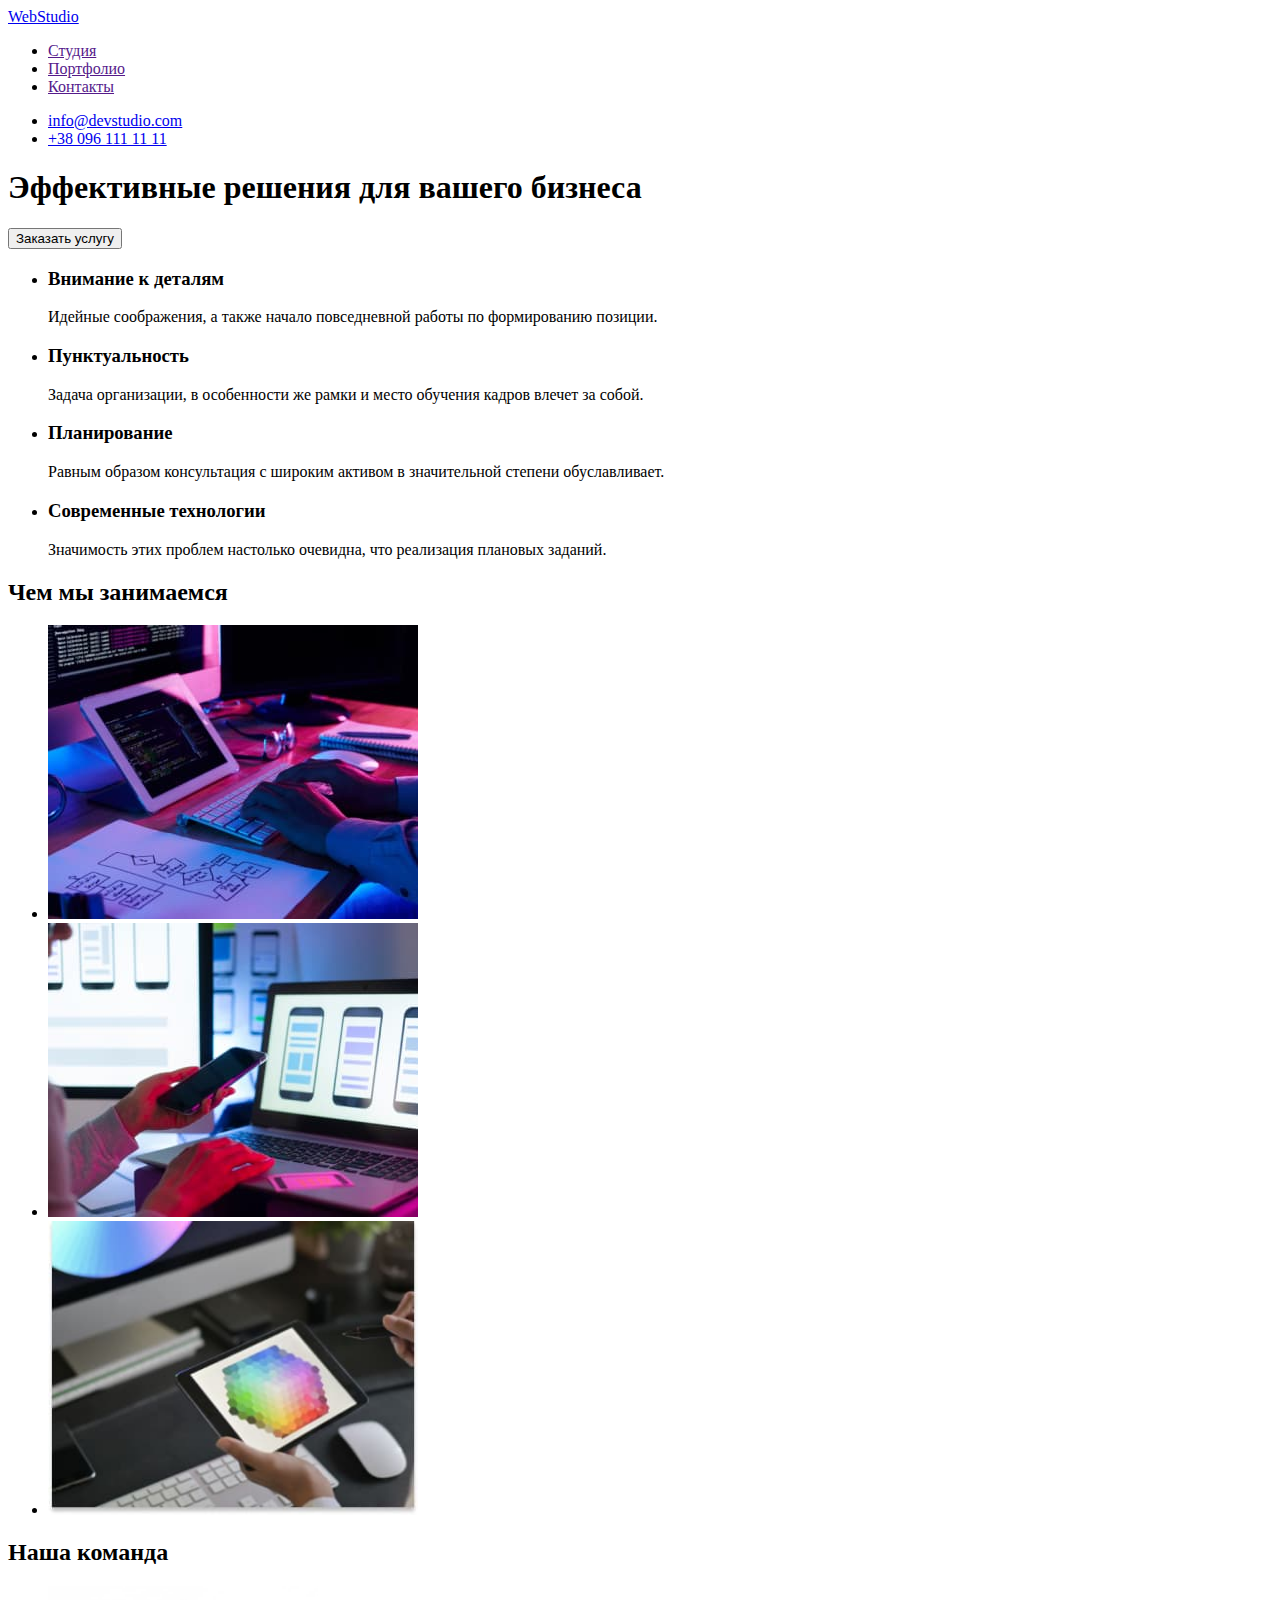
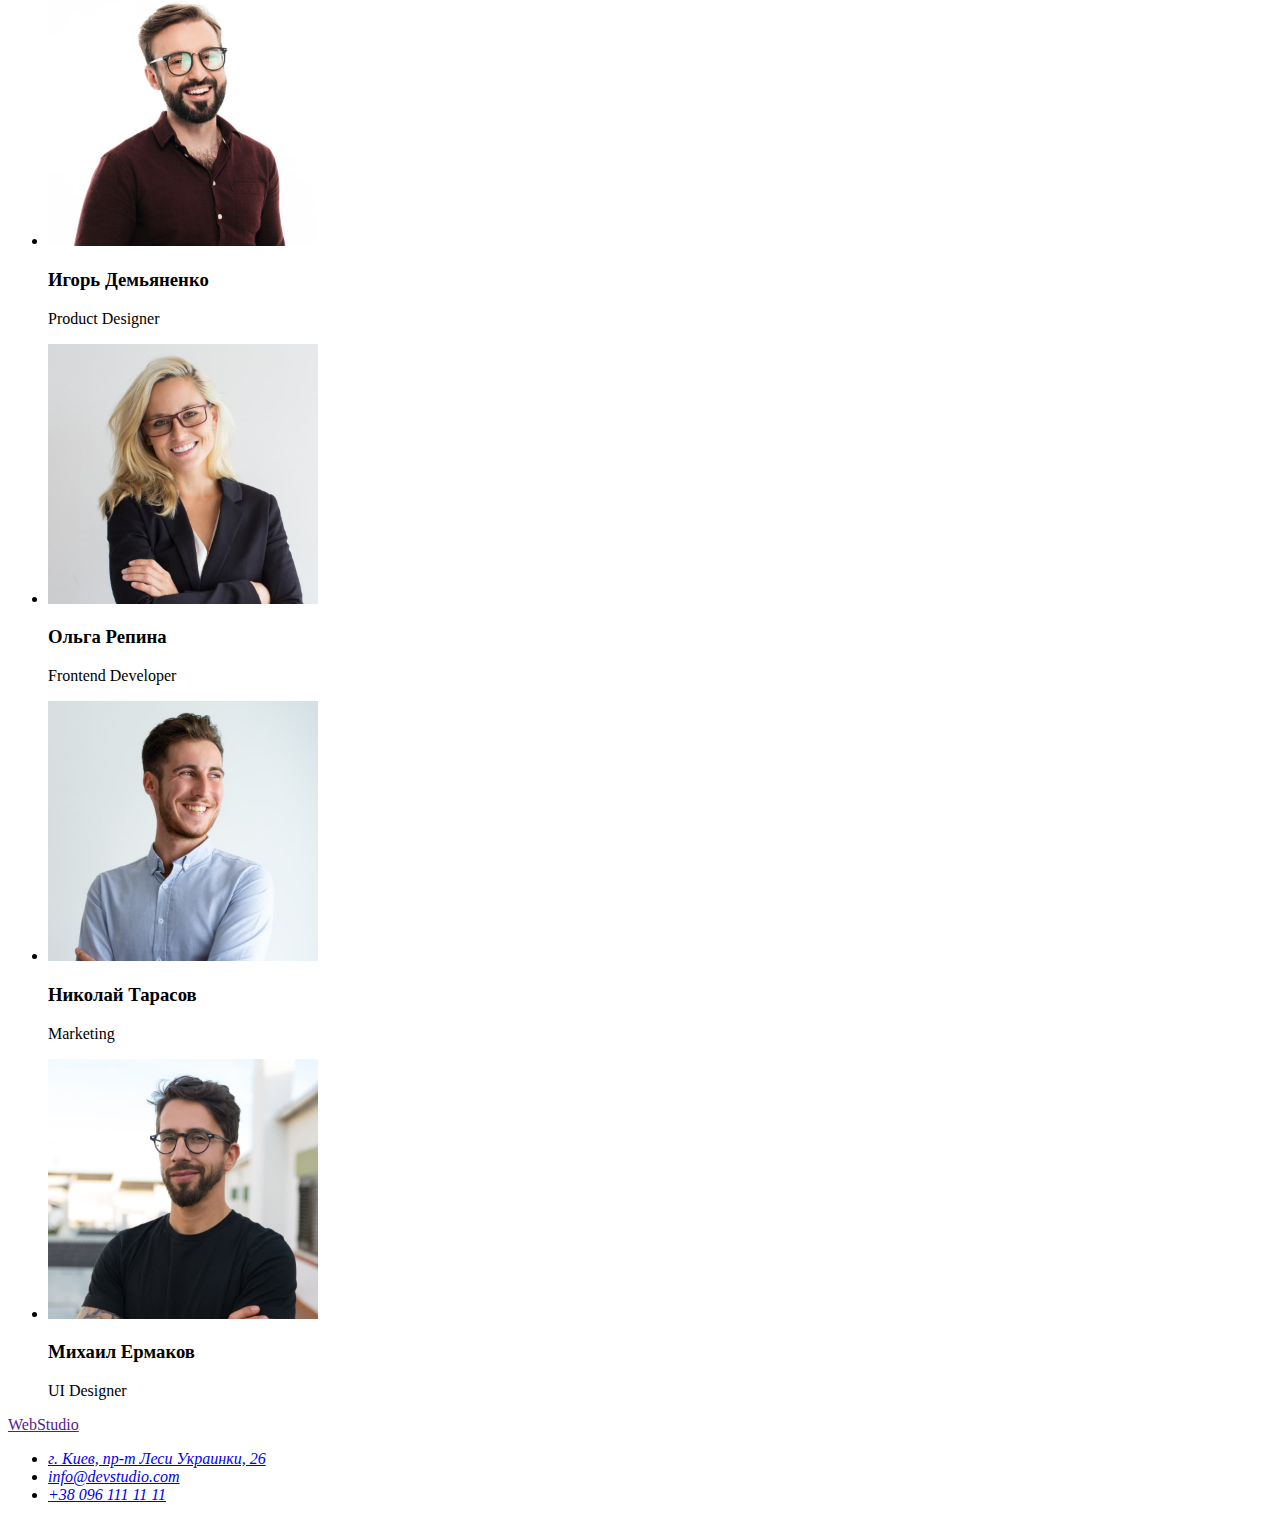
==== index.html @ 7f53e443 "Initial commit" ====
<!DOCTYPE html>
<html lang="ru">
  <head>
    <meta charset="UTF-8" />
    <meta http-equiv="X-UA-Compatible" content="IE=edge" />
    <meta name="viewport" content="width=device-width, initial-scale=1.0" />
    <title>Document</title>
  </head>

  <body>
    <!--Header-->
    <header>
      <a href="./index.html">WebStudio</a>

      <nav>
        <ul>
          <li><a href="">Студия</a></li>
          <li><a href="">Портфолио</a></li>
          <li><a href="">Контакты</a></li>
        </ul>
      </nav>

      <ul>
        <li><a href="mailto:info@devstudio.com">info@devstudio.com</a></li>
        <li><a href="tel:+380961111111">+38 096 111 11 11</a></li>
      </ul>
    </header>

    <!--Main-->
    <main>
      <!--Section-1 hero-->
      <section>
        <h1>Эффективные решения для вашего бизнеса</h1>
        <button type="button">Заказать услугу</button>
      </section>

      <!--Section-2 conses-->
      <section>
        <h2 hidden>Наши преимущества</h2>
        <ul>
          <li>
            <h3>Внимание к деталям</h3>
            <p>Идейные соображения, а также начало повседневной работы по формированию позиции.</p>
          </li>
          <li>
            <h3>Пунктуальность</h3>
            <p>
              Задача организации, в особенности же рамки и место обучения кадров влечет за собой.
            </p>
          </li>
          <li>
            <h3>Планирование</h3>
            <p>
              Равным образом консультация с широким активом в значительной степени обуславливает.
            </p>
          </li>
          <li>
            <h3>Современные технологии</h3>
            <p>Значимость этих проблем настолько очевидна, что реализация плановых заданий.</p>
          </li>
        </ul>
      </section>

      <!--Section-3 what we do-->
      <section>
        <h2>Чем мы занимаемся</h2>
        <ul>
          <li>
            <img
              src="./images/box_1.jpg"
              alt="человек набирает программный код на планшете"
              width="370"
              height="294"
            />
          </li>
          <li>
            <img
              src="./images/box_2.jpg"
              alt="человек на мониторе ноутбука выбирает вариант верстки контента на странице мобильной версии сайта"
              width="370"
              height="294"
            />
          </li>
          <li>
            <img
              src="./images/box_3.jpg"
              alt="человек на планшете выбирает один из цветов из цветового
            круга"
              width="370"
              height="294"
            />
          </li>
        </ul>
      </section>

      <!--Section-4 our team-->
      <section>
        <h2>Наша команда</h2>
        <ul>
          <li>
            <img src="./images/img_1.jpg" alt="Фото Игоря Демьяненко" width="270" height="260" />
            <h3>Игорь Демьяненко</h3>
            <p lang="en">Product Designer</p>
          </li>
          <li>
            <img src="./images/img_2.jpg" alt="Фото Ольги Репиной" width="270" height="260" />
            <h3>Ольга Репина</h3>
            <p lang="en">Frontend Developer</p>
          </li>
          <li>
            <img src="./images/img_3.jpg" alt="Фото Николая Тарасова" width="270" height="260" />
            <h3>Николай Тарасов</h3>
            <p lang="en">Marketing</p>
          </li>
          <li>
            <img src="./images/img-4.jpg" alt="Фото Михаила Ермакова" width="270" height="260" />
            <h3>Михаил Ермаков</h3>
            <p lang="en">UI Designer</p>
          </li>
        </ul>
      </section>
    </main>

    <!--Footer-->
    <footer>
      <a href="">WebStudio</a>

      <address>
        <ul>
          <li>
            <a href="https://bit.ly/3pXMvUd" target="_blank" rel="noreferrer noopener"
              >г. Киев, пр-т Леси Украинки, 26
            </a>
          </li>
          <li><a href="mailto:info@devstudio.com">info@devstudio.com</a></li>
          <li><a href="tel:+380961111111">+38 096 111 11 11</a></li>
        </ul>
      </address>
    </footer>
  </body>
</html>
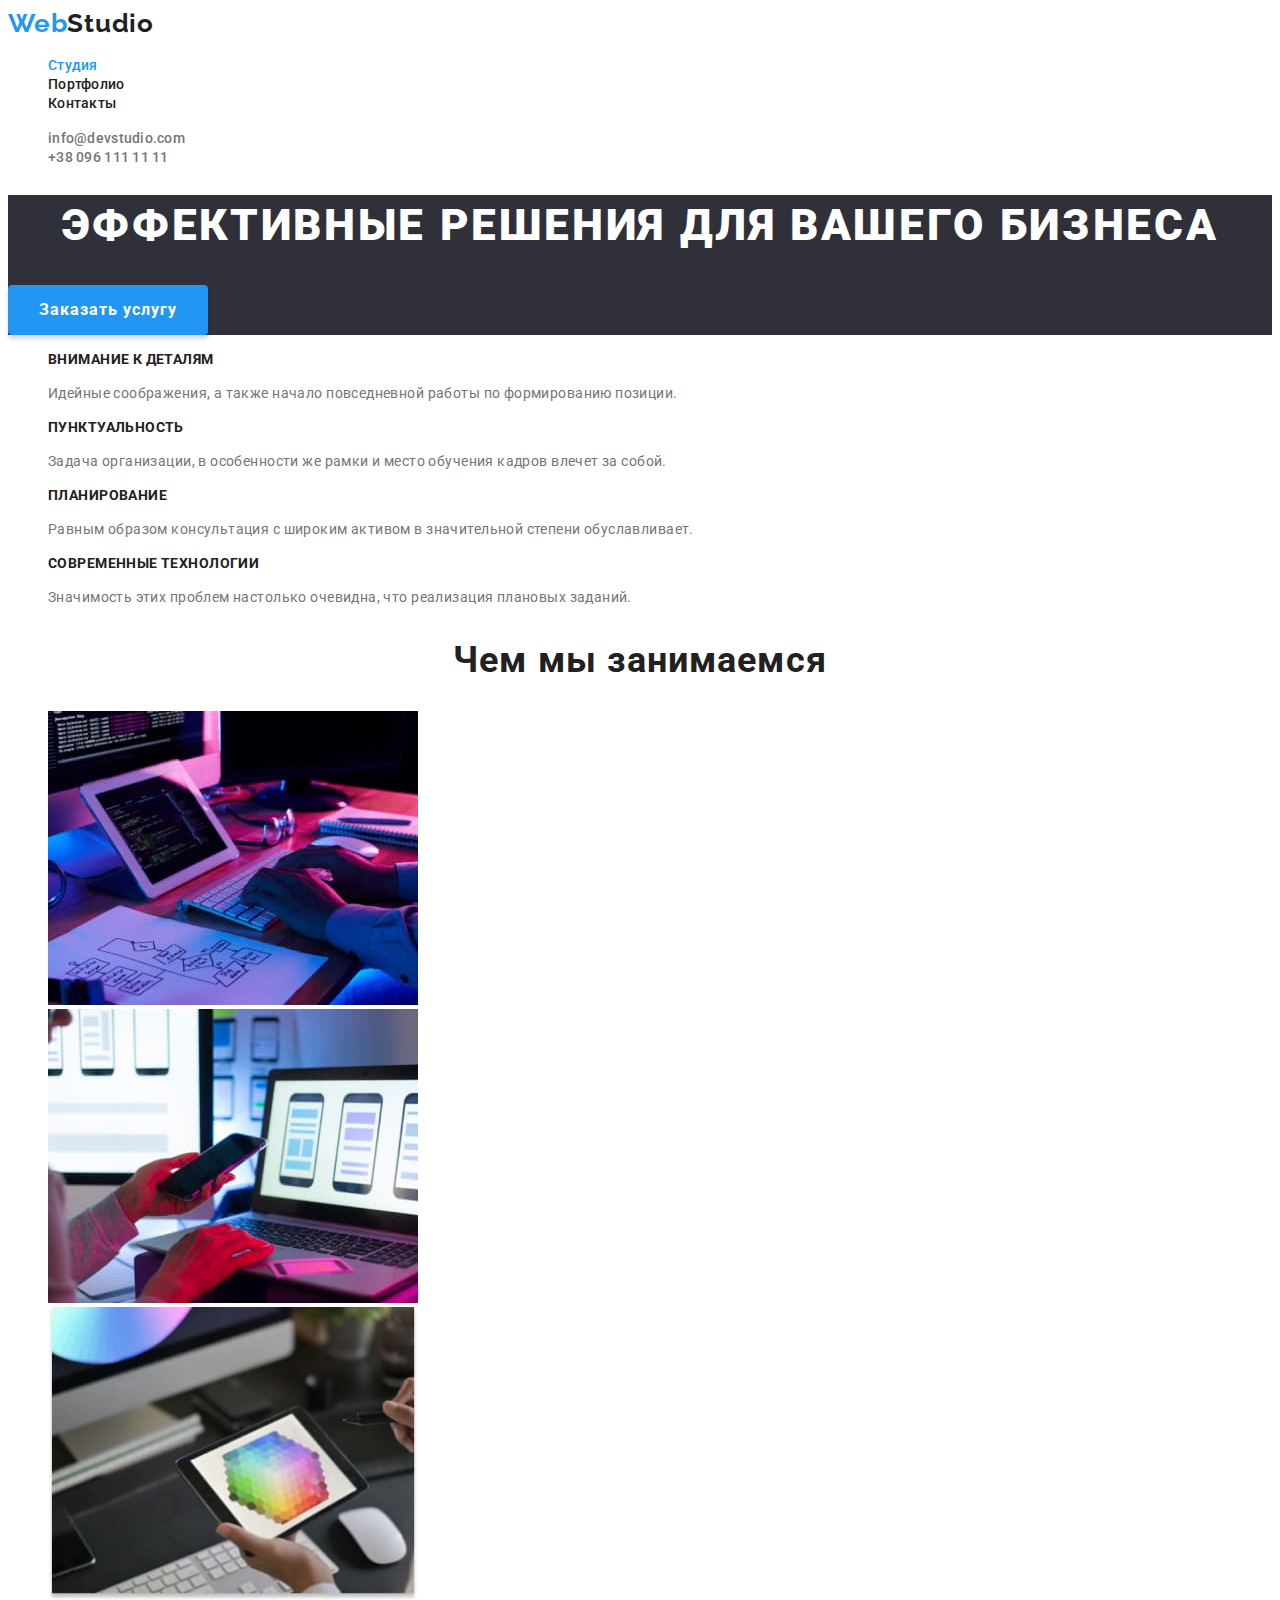
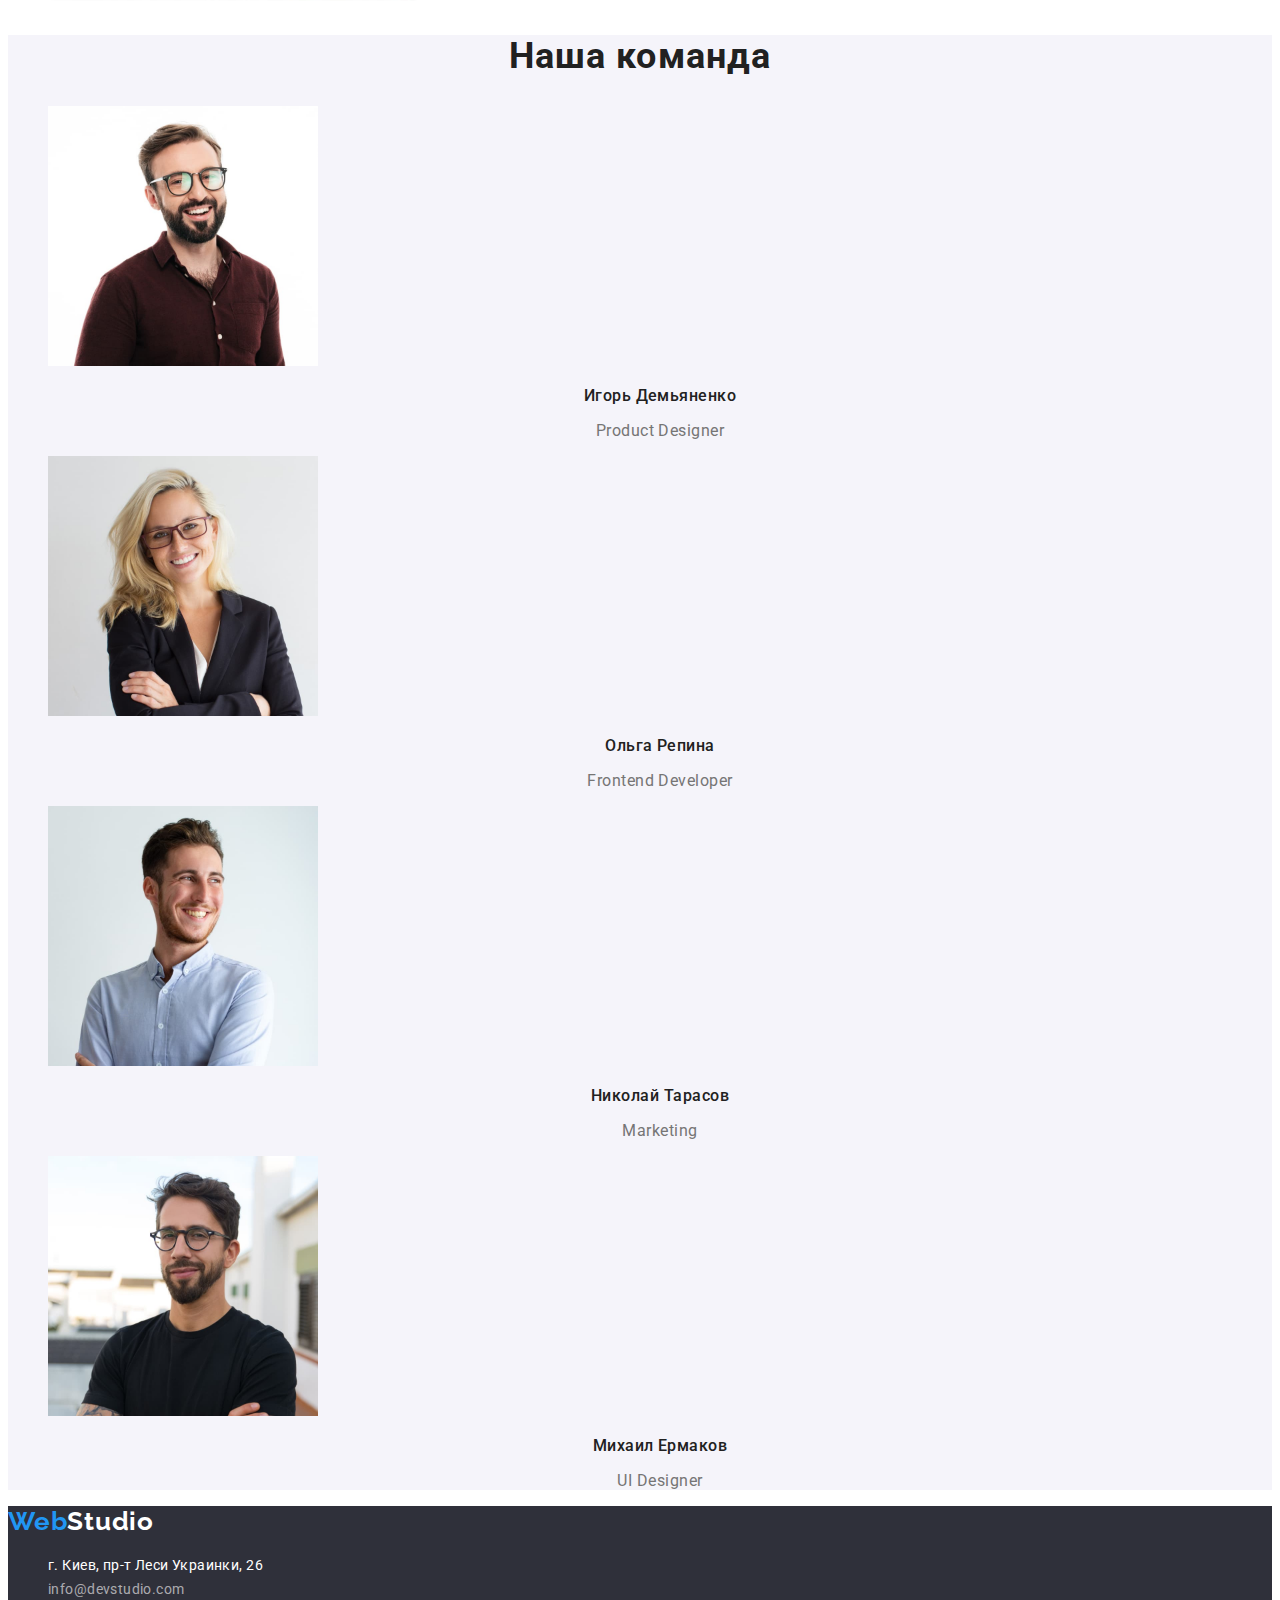
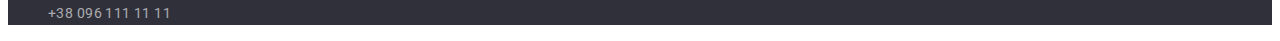
==== commit ea03a37c: "Добавлены стили css для index.html" ====
--- a/index.html
+++ b/index.html
@@ -5,84 +5,116 @@
     <meta http-equiv="X-UA-Compatible" content="IE=edge" />
     <meta name="viewport" content="width=device-width, initial-scale=1.0" />
     <title>Document</title>
+    <link rel="preconnect" href="https://fonts.googleapis.com" />
+    <link rel="preconnect" href="https://fonts.gstatic.com" crossorigin />
+    <link
+      href="https://fonts.googleapis.com/css2?family=Raleway:wght@700&display=swap"
+      rel="stylesheet"
+    />
+    <link rel="preconnect" href="https://fonts.googleapis.com" />
+    <link rel="preconnect" href="https://fonts.gstatic.com" crossorigin />
+    <link
+      href="https://fonts.googleapis.com/css2?family=Roboto:wght@400;500;700;900&display=swap"
+      rel="stylesheet"
+    />
+    <link href="./css/styles.css" rel="stylesheet" />
   </head>
 
   <body>
     <!--Header-->
-    <header>
-      <a href="./index.html">WebStudio</a>
-
-      <nav>
-        <ul>
-          <li><a href="">Студия</a></li>
-          <li><a href="">Портфолио</a></li>
-          <li><a href="">Контакты</a></li>
+    <header class="header-section">
+      <a class="logo-black" href="./index.html"><span class="logo-web">Web</span>Studio</a>
+
+      <nav class="navigation">
+        <ul class="navigation-list list">
+          <li class="navigation-item">
+            <a class="navigation-link link current" href="./index.html" aria-current="page"
+              >Студия</a
+            >
+          </li>
+          <li class="navigation-item">
+            <a class="navigation-link link" href="./portfolio.html">Портфолио</a>
+          </li>
+          <li class="navigation-item">
+            <a class="navigation-link link" href="./contacts.html">Контакты</a>
+          </li>
         </ul>
       </nav>
 
-      <ul>
-        <li><a href="mailto:info@devstudio.com">info@devstudio.com</a></li>
-        <li><a href="tel:+380961111111">+38 096 111 11 11</a></li>
+      <ul class="contacts-list list">
+        <li class="contacts-item">
+          <a class="contacts-link link" href="mailto:info@devstudio.com">info@devstudio.com</a>
+        </li>
+        <li class="contacts-item">
+          <a class="contacts-link link" href="tel:+380961111111">+38 096 111 11 11</a>
+        </li>
       </ul>
     </header>
 
     <!--Main-->
     <main>
       <!--Section-1 hero-->
-      <section>
-        <h1>Эффективные решения для вашего бизнеса</h1>
-        <button type="button">Заказать услугу</button>
+      <section class="hero-section">
+        <h1 class="hero-title">Эффективные решения для вашего бизнеса</h1>
+        <button class="hero-button" type="button">Заказать услугу</button>
       </section>
 
       <!--Section-2 conses-->
-      <section>
+      <section class="conces-section">
         <h2 hidden>Наши преимущества</h2>
-        <ul>
-          <li>
-            <h3>Внимание к деталям</h3>
-            <p>Идейные соображения, а также начало повседневной работы по формированию позиции.</p>
-          </li>
-          <li>
-            <h3>Пунктуальность</h3>
-            <p>
+        <ul class="conses-list list">
+          <li class="conses-item">
+            <h3 class="conses-heading">Внимание к деталям</h3>
+            <p class="conses-text">
+              Идейные соображения, а также начало повседневной работы по формированию позиции.
+            </p>
+          </li>
+          <li class="conses-item">
+            <h3 class="conses-heading">Пунктуальность</h3>
+            <p class="conses-text">
               Задача организации, в особенности же рамки и место обучения кадров влечет за собой.
             </p>
           </li>
-          <li>
-            <h3>Планирование</h3>
-            <p>
+          <li class="conses-item">
+            <h3 class="conses-heading">Планирование</h3>
+            <p class="conses-text">
               Равным образом консультация с широким активом в значительной степени обуславливает.
             </p>
           </li>
-          <li>
-            <h3>Современные технологии</h3>
-            <p>Значимость этих проблем настолько очевидна, что реализация плановых заданий.</p>
+          <li class="conses-item">
+            <h3 class="conses-heading">Современные технологии</h3>
+            <p class="conses-text">
+              Значимость этих проблем настолько очевидна, что реализация плановых заданий.
+            </p>
           </li>
         </ul>
       </section>
 
       <!--Section-3 what we do-->
-      <section>
-        <h2>Чем мы занимаемся</h2>
-        <ul>
-          <li>
-            <img
+      <section class="what-we-do-section">
+        <h2 class="subtitle">Чем мы занимаемся</h2>
+        <ul class="what-we-do-list list">
+          <li class="what-we-do-item">
+            <img
+              class="what-we-do-image"
               src="./images/box_1.jpg"
               alt="человек набирает программный код на планшете"
               width="370"
               height="294"
             />
           </li>
-          <li>
-            <img
+          <li class="what-we-do-item">
+            <img
+              class="what-we-do-image"
               src="./images/box_2.jpg"
               alt="человек на мониторе ноутбука выбирает вариант верстки контента на странице мобильной версии сайта"
               width="370"
               height="294"
             />
           </li>
-          <li>
-            <img
+          <li class="what-we-do-item">
+            <img
+              class="what-we-do-image"
               src="./images/box_3.jpg"
               alt="человек на планшете выбирает один из цветов из цветового
             круга"
@@ -94,46 +126,80 @@
       </section>
 
       <!--Section-4 our team-->
-      <section>
-        <h2>Наша команда</h2>
-        <ul>
-          <li>
-            <img src="./images/img_1.jpg" alt="Фото Игоря Демьяненко" width="270" height="260" />
-            <h3>Игорь Демьяненко</h3>
-            <p lang="en">Product Designer</p>
-          </li>
-          <li>
-            <img src="./images/img_2.jpg" alt="Фото Ольги Репиной" width="270" height="260" />
-            <h3>Ольга Репина</h3>
-            <p lang="en">Frontend Developer</p>
-          </li>
-          <li>
-            <img src="./images/img_3.jpg" alt="Фото Николая Тарасова" width="270" height="260" />
-            <h3>Николай Тарасов</h3>
-            <p lang="en">Marketing</p>
-          </li>
-          <li>
-            <img src="./images/img-4.jpg" alt="Фото Михаила Ермакова" width="270" height="260" />
-            <h3>Михаил Ермаков</h3>
-            <p lang="en">UI Designer</p>
+      <section class="our-team-section">
+        <h2 class="subtitle">Наша команда</h2>
+        <ul class="our-team-list list">
+          <li class="our-team-item">
+            <img
+              class="our-team-image"
+              src="./images/img_1.jpg"
+              alt="Фото Игоря Демьяненко"
+              width="270"
+              height="260"
+            />
+            <h3 class="our-team-heading">Игорь Демьяненко</h3>
+            <p class="our-team-text" lang="en">Product Designer</p>
+          </li>
+          <li class="our-team-item">
+            <img
+              class="our-team-image"
+              src="./images/img_2.jpg"
+              alt="Фото Ольги Репиной"
+              width="270"
+              height="260"
+            />
+            <h3 class="our-team-heading">Ольга Репина</h3>
+            <p class="our-team-text" lang="en">Frontend Developer</p>
+          </li>
+          <li class="our-team-item">
+            <img
+              class="our-team-image"
+              src="./images/img_3.jpg"
+              alt="Фото Николая Тарасова"
+              width="270"
+              height="260"
+            />
+            <h3 class="our-team-heading">Николай Тарасов</h3>
+            <p class="our-team-text" lang="en">Marketing</p>
+          </li>
+          <li class="our-team-item">
+            <img
+              class="our-team-image"
+              src="./images/img-4.jpg"
+              alt="Фото Михаила Ермакова"
+              width="270"
+              height="260"
+            />
+            <h3 class="our-team-heading">Михаил Ермаков</h3>
+            <p class="our-team-text" lang="en">UI Designer</p>
           </li>
         </ul>
       </section>
     </main>
 
     <!--Footer-->
-    <footer>
-      <a href="">WebStudio</a>
+    <footer class="footer-section">
+      <a class="logo-white" href="./index.html"><span class="logo-web">Web</span>Studio</a>
 
       <address>
-        <ul>
-          <li>
-            <a href="https://bit.ly/3pXMvUd" target="_blank" rel="noreferrer noopener"
+        <ul class="footer-list list">
+          <li class="footer-item">
+            <a
+              class="footer-link-address link"
+              href="https://bit.ly/3pXMvUd"
+              target="_blank"
+              rel="noreferrer noopener"
               >г. Киев, пр-т Леси Украинки, 26
             </a>
           </li>
-          <li><a href="mailto:info@devstudio.com">info@devstudio.com</a></li>
-          <li><a href="tel:+380961111111">+38 096 111 11 11</a></li>
+          <li class="footer-item">
+            <a class="footer-link-contacts link" href="mailto:info@devstudio.com"
+              >info@devstudio.com</a
+            >
+          </li>
+          <li class="footer-item">
+            <a class="footer-link-contacts link" href="tel:+380961111111">+38 096 111 11 11</a>
+          </li>
         </ul>
       </address>
     </footer>
--- a/css/styles.css
+++ b/css/styles.css
@@ -0,0 +1,329 @@
+:root {
+    --main-text-color: #757575;
+    --title-color:#212121;
+    --brand-color: #2196F3;
+    --white-title-color: #FFFFFF;
+
+    --bg-color-white: #FFFFFF;
+    --bg-color-grey: #2F303A;
+    --bg-color-dark-white: #F5F4FA;
+
+    
+
+    --logo-font: 'Raleway', sans-serif;
+    --main-font: 'Roboto', sans-serif;
+    
+}
+
+/**reset styles**/
+.link {
+    text-decoration: none;
+    font-family: var(--main-font);
+}
+
+.link:hover,
+.link:focus {
+    color: var(--brand-color);
+}
+
+.list {
+    list-style: none;
+}
+
+/**general styles**/
+body {
+    font-family: var(--main-font);
+    color: var(--main-text-color);
+}
+
+a.current {
+    color: var(--brand-color);
+}
+
+.subtitle {
+    font-weight: 700;
+    font-size: 36px;
+    line-height: calc(42 / 36);
+    text-align: center;
+    letter-spacing: 0.03em;
+    color: var(--title-color);
+}
+
+/** header **/
+.header-section {
+    background-color: var(--bg-color-white);
+}
+
+/**logo**/
+.logo-black {
+    text-decoration: none;
+    font-family: var(--logo-font);
+    font-weight: 700;
+    font-size: 26px;
+    line-height: calc(31 / 26);
+    letter-spacing: 0.03em;
+    color: var(--title-color);
+}
+
+.logo-white {
+    text-decoration: none;
+    font-family: var(--logo-font);
+    font-weight: 700;
+    font-size: 26px;
+    line-height: calc(31 / 26);
+    letter-spacing: 0.03em;
+    color: var(--white-title-color);
+}
+
+.logo-web {
+    color: var(--brand-color);
+}
+
+/**navigation**/
+
+.navigation {
+
+}
+
+.navigation-list {
+    
+}
+   
+.navigation-item {
+    
+}
+
+.navigation-link {
+    font-weight: 500;
+    font-size: 14px;
+    line-height: calc(16 / 14);
+    letter-spacing: 0.02em;
+    color: var(--title-color);  
+}
+
+/**header list**/
+.contacts-list {
+    
+}
+
+.contacts-item {
+
+}
+
+.contacts-link {
+    font-weight: 500;
+    font-size: 14px;
+    line-height: calc(16 / 14);
+    letter-spacing: 0.02em;
+    color: var(--main-text-color);
+}
+
+/**main**/
+
+/**section-1-hero**/
+
+.hero-section {
+    background-color: var(--bg-color-grey);
+}
+
+.hero-title {
+    font-weight: 900;
+    font-size: 44px;
+    line-height: calc(60 / 44);
+    text-align: center;
+    letter-spacing: 0.06em;
+    text-transform: uppercase;
+    color: var(--white-title-color)
+}
+
+.hero-button {
+    font-family: inherit;
+    font-weight: 700;
+    font-size: 16px;
+    line-height: calc(30 / 16);
+    letter-spacing: 0.06em;
+
+    color: var(--white-title-color);
+    background-color: var(--brand-color);
+
+    border: none;
+    border-radius: 4px;
+    box-shadow: 0px 4px 4px rgba(0, 0, 0, 0.15);
+    cursor: pointer;
+
+    width: 200px;
+    height: 50px;
+    left: 700px;
+    top: 430px;
+}
+
+.hero-button:hover,
+.hero-button:focus {
+    background-color: #188ce8;
+    color: var(--bg-color-white);
+}
+    
+
+/**Section-2-conses**/
+
+.conces-section {
+    
+}
+
+.conses-list {
+
+}
+
+.conses-item {
+
+}
+
+.conses-heading {
+    font-weight: 700;
+    font-size: 14px;
+    line-height: calc(16 / 14);
+    letter-spacing: 0.03em;
+    text-transform: uppercase;
+    color: var(--title-color);
+}
+
+.conses-text {
+    font-weight: 400;
+    font-size: 14px;
+    line-height: calc(24 / 14);
+    letter-spacing: 0.03em;
+}
+
+/**Section-3-What-we-do**/
+
+.what-we-do-section {
+
+}
+
+.what-we-do-list {
+
+}
+
+.what-we-do-item {
+
+}
+
+.what-we-do-image {
+
+}
+
+/**Section-4-our-team**/
+
+.our-team-section {
+ background-color: var(--bg-color-dark-white);
+}
+
+.our-team-list {
+
+}
+
+.our-team-item {
+
+}
+
+.our-team-image {
+
+}
+
+.our-team-heading {
+    font-weight: 500;
+    font-size: 16px;
+    line-height: calc(19 / 16);
+    text-align: center;
+    letter-spacing: 0.03em;
+    color: var(--title-color);
+}
+
+.our-team-text {
+    font-weight: 400;
+    font-size: 16px;
+    line-height: calc(19 / 16);
+    text-align: center;
+    letter-spacing: 0.03em;
+}
+
+/**footer**/
+
+.footer-section {
+    background-color: var(--bg-color-grey);
+}
+.footer-list {
+
+}
+
+.footer-item {
+
+}
+
+.footer-link-address {
+    font-weight: 400;
+    font-size: 14px;
+    line-height: calc(24 / 14);
+    letter-spacing: 0.03em;
+    color: var(--white-title-color);
+    font-style: normal;
+}
+.footer-link-contacts {
+    font-weight: 400;
+    font-size: 14px;
+    line-height: calc(24 / 14);
+    letter-spacing: 0.03em;
+    color: rgba(255, 255, 255, 0.6);
+    font-style: normal;
+}
+
+
+/**PORTFOLIO**/
+/**PORTFOLIO-FILTER**/
+.portfofio-filter-section {
+
+}
+
+.portfofio-filter-menu {
+
+}
+
+.portfolio-filter-item {
+
+}
+
+.portfolio-filter-btn {
+
+}
+
+/**filter-all**/
+
+.portfolio-btn {
+    font-family: var(--main-font);
+    font-weight: 500;
+    font-size: 16px;
+    line-height: calc(26 / 16);
+    text-align: center;
+    letter-spacing: 0.03em;
+    color: var(--title-color);
+    background-color: var(--bg-color-dark-white);
+    cursor: pointer;
+    box-shadow: 0px 3px 1px rgba(0, 0, 0, 0.1), 0px 1px 2px rgba(0, 0, 0, 0.08), 0px 2px 2px rgba(0, 0, 0, 0.12);
+    border-radius: 4px;
+    border: none;
+    width: 128px;
+    height: 38px;
+    left: 576px;
+    top: 174px;
+}
+
+.portfolio-btn:hover,
+.portfolio-btn:focus {
+    background-color: var(--brand-color);
+    color: var(--white-title-color);
+}
+
+button.current-btn {
+    background-color: var(--brand-color);
+    color: var(--white-title-color);
+}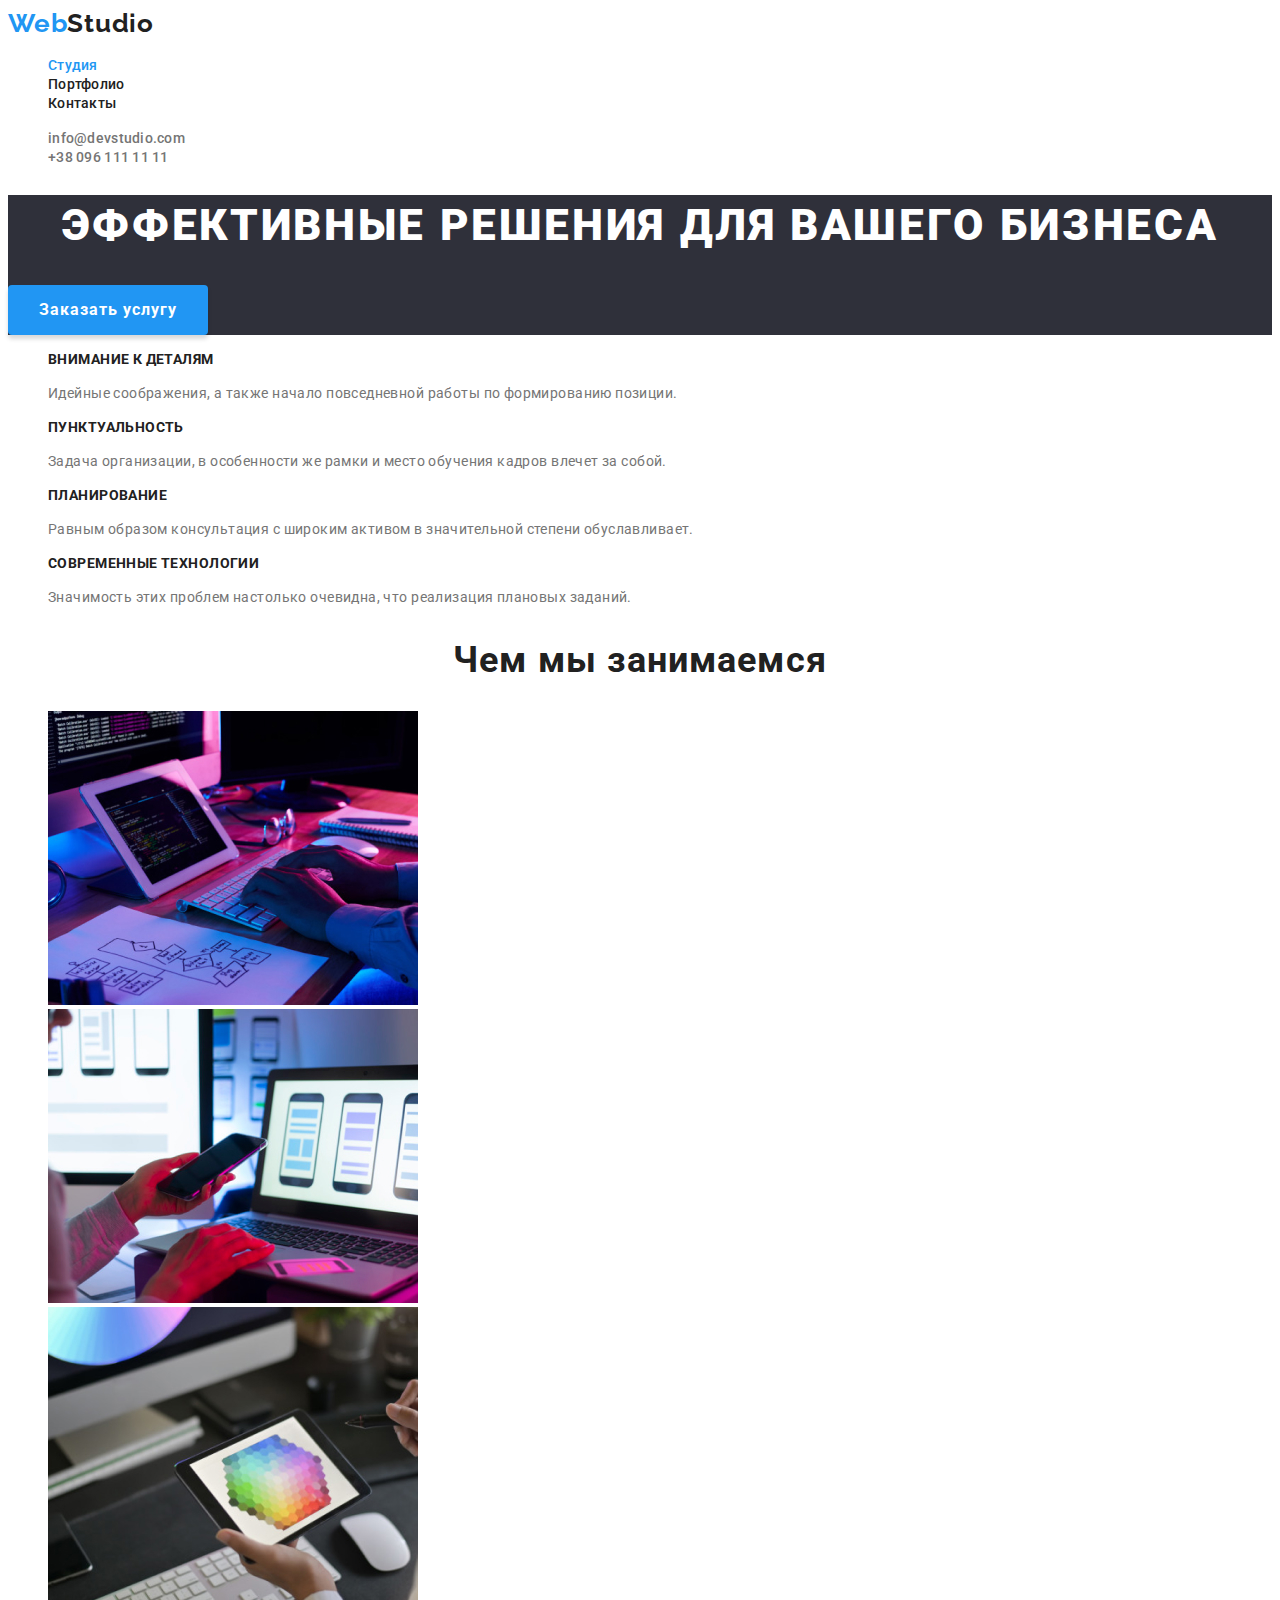
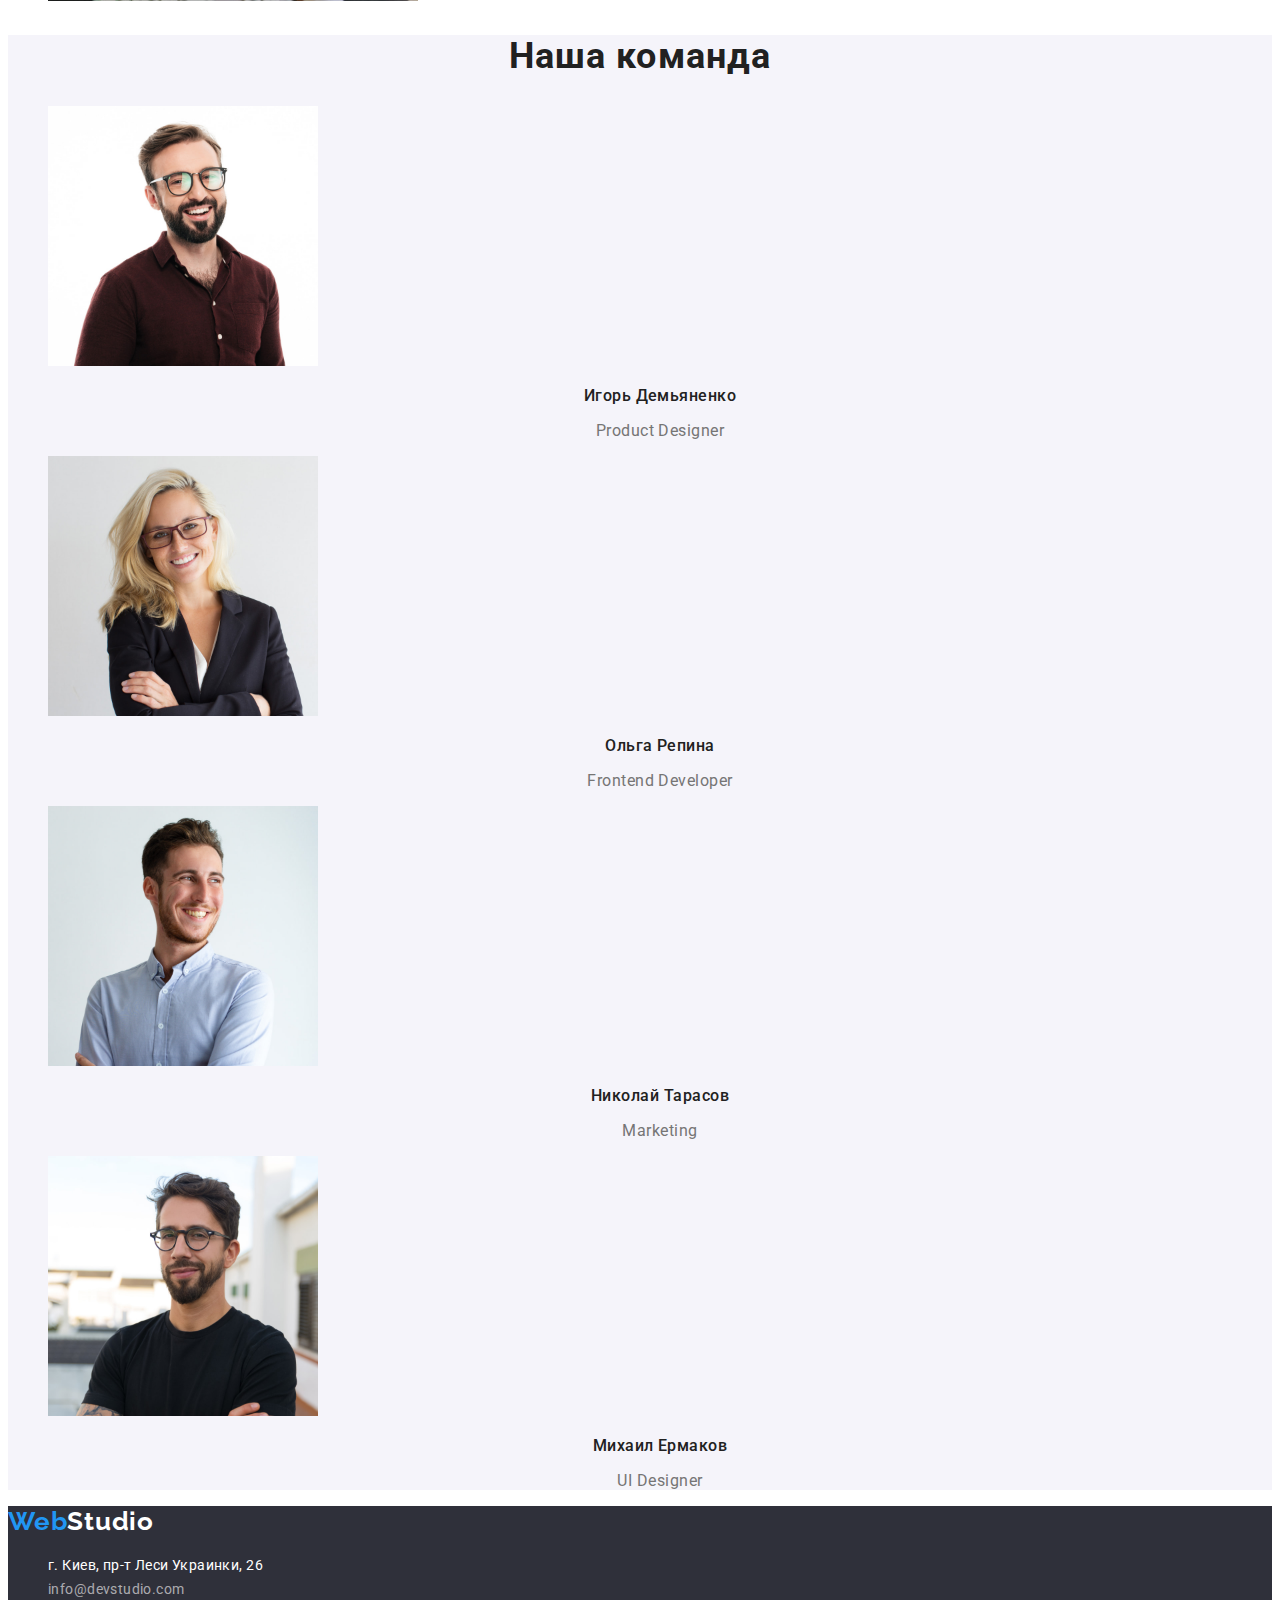
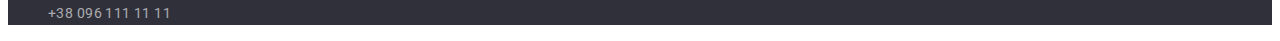
==== commit eab4ce7c: "Финальный вариант дз 2" ====
--- a/index.html
+++ b/index.html
@@ -5,25 +5,21 @@
     <meta http-equiv="X-UA-Compatible" content="IE=edge" />
     <meta name="viewport" content="width=device-width, initial-scale=1.0" />
     <title>Document</title>
+
     <link rel="preconnect" href="https://fonts.googleapis.com" />
     <link rel="preconnect" href="https://fonts.gstatic.com" crossorigin />
     <link
-      href="https://fonts.googleapis.com/css2?family=Raleway:wght@700&display=swap"
+      href="https://fonts.googleapis.com/css2?family=Raleway:wght@700&family=Roboto:wght@400;500;700;900&display=swap"
       rel="stylesheet"
     />
-    <link rel="preconnect" href="https://fonts.googleapis.com" />
-    <link rel="preconnect" href="https://fonts.gstatic.com" crossorigin />
-    <link
-      href="https://fonts.googleapis.com/css2?family=Roboto:wght@400;500;700;900&display=swap"
-      rel="stylesheet"
-    />
+
     <link href="./css/styles.css" rel="stylesheet" />
   </head>
 
   <body>
     <!--Header-->
     <header class="header-section">
-      <a class="logo-black" href="./index.html"><span class="logo-web">Web</span>Studio</a>
+      <a class="logo-black link" href="./index.html"><span class="logo-web">Web</span>Studio</a>
 
       <nav class="navigation">
         <ul class="navigation-list list">
@@ -97,8 +93,8 @@
           <li class="what-we-do-item">
             <img
               class="what-we-do-image"
-              src="./images/box_1.jpg"
-              alt="человек набирает программный код на планшете"
+              src="./images/wwd-img-1.jpg"
+              alt="Человек набирает программный код на планшете"
               width="370"
               height="294"
             />
@@ -106,8 +102,8 @@
           <li class="what-we-do-item">
             <img
               class="what-we-do-image"
-              src="./images/box_2.jpg"
-              alt="человек на мониторе ноутбука выбирает вариант верстки контента на странице мобильной версии сайта"
+              src="./images/wwd-img-2.jpg"
+              alt="Человек на мониторе ноутбука выбирает вариант верстки контента на странице мобильной версии сайта"
               width="370"
               height="294"
             />
@@ -115,8 +111,8 @@
           <li class="what-we-do-item">
             <img
               class="what-we-do-image"
-              src="./images/box_3.jpg"
-              alt="человек на планшете выбирает один из цветов из цветового
+              src="./images/wwd-img-3.jpg"
+              alt="Человек на планшете выбирает один из цветов из цветового
             круга"
               width="370"
               height="294"
@@ -132,7 +128,7 @@
           <li class="our-team-item">
             <img
               class="our-team-image"
-              src="./images/img_1.jpg"
+              src="./images/our-team-img-1.jpg"
               alt="Фото Игоря Демьяненко"
               width="270"
               height="260"
@@ -143,7 +139,7 @@
           <li class="our-team-item">
             <img
               class="our-team-image"
-              src="./images/img_2.jpg"
+              src="./images/our-team-img-2.jpg"
               alt="Фото Ольги Репиной"
               width="270"
               height="260"
@@ -154,7 +150,7 @@
           <li class="our-team-item">
             <img
               class="our-team-image"
-              src="./images/img_3.jpg"
+              src="./images/our-team-img-3.jpg"
               alt="Фото Николая Тарасова"
               width="270"
               height="260"
@@ -165,7 +161,7 @@
           <li class="our-team-item">
             <img
               class="our-team-image"
-              src="./images/img-4.jpg"
+              src="./images/our-team-img-4.jpg"
               alt="Фото Михаила Ермакова"
               width="270"
               height="260"
@@ -179,7 +175,7 @@
 
     <!--Footer-->
     <footer class="footer-section">
-      <a class="logo-white" href="./index.html"><span class="logo-web">Web</span>Studio</a>
+      <a class="logo-white link" href="./index.html"><span class="logo-web">Web</span>Studio</a>
 
       <address>
         <ul class="footer-list list">
--- a/css/styles.css
+++ b/css/styles.css
@@ -1,121 +1,112 @@
 :root {
-    --main-text-color: #757575;
-    --title-color:#212121;
-    --brand-color: #2196F3;
-    --white-title-color: #FFFFFF;
-
-    --bg-color-white: #FFFFFF;
-    --bg-color-grey: #2F303A;
-    --bg-color-dark-white: #F5F4FA;
-
-    
-
-    --logo-font: 'Raleway', sans-serif;
-    --main-font: 'Roboto', sans-serif;
-    
+  --main-text-color: #757575;
+  --title-color: #212121;
+  --brand-color: #2196f3;
+  --white-title-color: #ffffff;
+
+  --bg-color-white: #ffffff;
+  --bg-color-grey: #2f303a;
+  --bg-color-dark-white: #f5f4fa;
+
+  --logo-font: 'Raleway';
+  --main-font: 'Roboto';
 }
 
 /**reset styles**/
 .link {
-    text-decoration: none;
-    font-family: var(--main-font);
-}
-
-.link:hover,
-.link:focus {
-    color: var(--brand-color);
+  text-decoration: none;
+  font-family: var(--main-font);
 }
 
 .list {
-    list-style: none;
+  list-style: none;
 }
 
 /**general styles**/
 body {
-    font-family: var(--main-font);
-    color: var(--main-text-color);
+  font-family: var(--main-font), sans-serif;
+  color: var(--main-text-color);
 }
 
 a.current {
-    color: var(--brand-color);
+  color: var(--brand-color);
 }
 
 .subtitle {
-    font-weight: 700;
-    font-size: 36px;
-    line-height: calc(42 / 36);
-    text-align: center;
-    letter-spacing: 0.03em;
-    color: var(--title-color);
+  font-size: 36px;
+  line-height: calc(42 / 36);
+  text-align: center;
+  letter-spacing: 0.03em;
+  color: var(--title-color);
 }
 
 /** header **/
 .header-section {
-    background-color: var(--bg-color-white);
+  background-color: var(--bg-color-white);
 }
 
 /**logo**/
 .logo-black {
-    text-decoration: none;
-    font-family: var(--logo-font);
-    font-weight: 700;
-    font-size: 26px;
-    line-height: calc(31 / 26);
-    letter-spacing: 0.03em;
-    color: var(--title-color);
+  font-family: var(--logo-font);
+  font-weight: 700;
+  font-size: 26px;
+  line-height: calc(31 / 26);
+  letter-spacing: 0.03em;
+  color: var(--title-color);
 }
 
 .logo-white {
-    text-decoration: none;
-    font-family: var(--logo-font);
-    font-weight: 700;
-    font-size: 26px;
-    line-height: calc(31 / 26);
-    letter-spacing: 0.03em;
-    color: var(--white-title-color);
+  font-family: var(--logo-font);
+  font-weight: 700;
+  font-size: 26px;
+  line-height: calc(31 / 26);
+  letter-spacing: 0.03em;
+  color: var(--white-title-color);
 }
 
 .logo-web {
-    color: var(--brand-color);
+  color: var(--brand-color);
 }
 
 /**navigation**/
 
 .navigation {
-
 }
 
 .navigation-list {
-    
-}
-   
+}
+
 .navigation-item {
-    
 }
 
 .navigation-link {
-    font-weight: 500;
-    font-size: 14px;
-    line-height: calc(16 / 14);
-    letter-spacing: 0.02em;
-    color: var(--title-color);  
+  font-weight: 500;
+  font-size: 14px;
+  line-height: calc(16 / 14);
+  letter-spacing: 0.02em;
+  color: var(--title-color);
+}
+
+.navigation-link:hover,
+.navigation-link:focus,
+.contacts-link:hover,
+.contacts-link:focus {
+  color: var(--brand-color);
 }
 
 /**header list**/
 .contacts-list {
-    
 }
 
 .contacts-item {
-
 }
 
 .contacts-link {
-    font-weight: 500;
-    font-size: 14px;
-    line-height: calc(16 / 14);
-    letter-spacing: 0.02em;
-    color: var(--main-text-color);
+  font-weight: 500;
+  font-size: 14px;
+  line-height: calc(16 / 14);
+  letter-spacing: 0.02em;
+  color: var(--main-text-color);
 }
 
 /**main**/
@@ -123,207 +114,215 @@
 /**section-1-hero**/
 
 .hero-section {
-    background-color: var(--bg-color-grey);
+  background-color: var(--bg-color-grey);
 }
 
 .hero-title {
-    font-weight: 900;
-    font-size: 44px;
-    line-height: calc(60 / 44);
-    text-align: center;
-    letter-spacing: 0.06em;
-    text-transform: uppercase;
-    color: var(--white-title-color)
+  font-weight: 900;
+  font-size: 44px;
+  line-height: calc(60 / 44);
+  text-align: center;
+  letter-spacing: 0.06em;
+  text-transform: uppercase;
+  color: var(--white-title-color);
 }
 
 .hero-button {
-    font-family: inherit;
-    font-weight: 700;
-    font-size: 16px;
-    line-height: calc(30 / 16);
-    letter-spacing: 0.06em;
-
-    color: var(--white-title-color);
-    background-color: var(--brand-color);
-
-    border: none;
-    border-radius: 4px;
-    box-shadow: 0px 4px 4px rgba(0, 0, 0, 0.15);
-    cursor: pointer;
-
-    width: 200px;
-    height: 50px;
-    left: 700px;
-    top: 430px;
+  font-family: inherit;
+  font-weight: 700;
+  font-size: 16px;
+  line-height: calc(30 / 16);
+  letter-spacing: 0.06em;
+  text-align: center;
+
+  color: var(--white-title-color);
+  background-color: var(--brand-color);
+
+  border: none;
+  border-radius: 4px;
+  box-shadow: 0px 4px 4px rgba(0, 0, 0, 0.15);
+  cursor: pointer;
+
+  width: 200px;
+  height: 50px;
+  left: 700px;
+  top: 430px;
 }
 
 .hero-button:hover,
 .hero-button:focus {
-    background-color: #188ce8;
-    color: var(--bg-color-white);
-}
-    
+  background-color: #188ce8;
+  color: var(--bg-color-white);
+}
 
 /**Section-2-conses**/
 
 .conces-section {
-    
 }
 
 .conses-list {
-
 }
 
 .conses-item {
-
 }
 
 .conses-heading {
-    font-weight: 700;
-    font-size: 14px;
-    line-height: calc(16 / 14);
-    letter-spacing: 0.03em;
-    text-transform: uppercase;
-    color: var(--title-color);
+  font-size: 14px;
+  line-height: calc(16 / 14);
+  letter-spacing: 0.03em;
+  text-transform: uppercase;
+  color: var(--title-color);
 }
 
 .conses-text {
-    font-weight: 400;
-    font-size: 14px;
-    line-height: calc(24 / 14);
-    letter-spacing: 0.03em;
+  font-size: 14px;
+  line-height: calc(24 / 14);
+  letter-spacing: 0.03em;
 }
 
 /**Section-3-What-we-do**/
 
 .what-we-do-section {
-
 }
 
 .what-we-do-list {
-
 }
 
 .what-we-do-item {
-
 }
 
 .what-we-do-image {
-
 }
 
 /**Section-4-our-team**/
 
 .our-team-section {
- background-color: var(--bg-color-dark-white);
+  background-color: var(--bg-color-dark-white);
 }
 
 .our-team-list {
-
 }
 
 .our-team-item {
-
 }
 
 .our-team-image {
-
 }
 
 .our-team-heading {
-    font-weight: 500;
-    font-size: 16px;
-    line-height: calc(19 / 16);
-    text-align: center;
-    letter-spacing: 0.03em;
-    color: var(--title-color);
+  font-weight: 500;
+  font-size: 16px;
+  line-height: calc(19 / 16);
+  text-align: center;
+  letter-spacing: 0.03em;
+  color: var(--title-color);
 }
 
 .our-team-text {
-    font-weight: 400;
-    font-size: 16px;
-    line-height: calc(19 / 16);
-    text-align: center;
-    letter-spacing: 0.03em;
+  font-size: 16px;
+  line-height: calc(19 / 16);
+  text-align: center;
+  letter-spacing: 0.03em;
 }
 
 /**footer**/
 
 .footer-section {
-    background-color: var(--bg-color-grey);
+  background-color: var(--bg-color-grey);
 }
 .footer-list {
-
 }
 
 .footer-item {
-
 }
 
 .footer-link-address {
-    font-weight: 400;
-    font-size: 14px;
-    line-height: calc(24 / 14);
-    letter-spacing: 0.03em;
-    color: var(--white-title-color);
-    font-style: normal;
+  font-size: 14px;
+  line-height: calc(24 / 14);
+  letter-spacing: 0.03em;
+  color: var(--white-title-color);
+  font-style: normal;
 }
 .footer-link-contacts {
-    font-weight: 400;
-    font-size: 14px;
-    line-height: calc(24 / 14);
-    letter-spacing: 0.03em;
-    color: rgba(255, 255, 255, 0.6);
-    font-style: normal;
-}
-
+  font-size: 14px;
+  line-height: calc(24 / 14);
+  letter-spacing: 0.03em;
+  color: rgba(255, 255, 255, 0.6);
+  font-style: normal;
+}
+
+.footer-link-contacts:hover,
+.footer-link-contacts:focus {
+  color: var(--white-title-color);
+}
 
 /**PORTFOLIO**/
 /**PORTFOLIO-FILTER**/
 .portfofio-filter-section {
-
 }
 
 .portfofio-filter-menu {
-
 }
 
 .portfolio-filter-item {
-
-}
-
-.portfolio-filter-btn {
-
-}
-
-/**filter-all**/
+}
 
 .portfolio-btn {
-    font-family: var(--main-font);
-    font-weight: 500;
-    font-size: 16px;
-    line-height: calc(26 / 16);
-    text-align: center;
-    letter-spacing: 0.03em;
-    color: var(--title-color);
-    background-color: var(--bg-color-dark-white);
-    cursor: pointer;
-    box-shadow: 0px 3px 1px rgba(0, 0, 0, 0.1), 0px 1px 2px rgba(0, 0, 0, 0.08), 0px 2px 2px rgba(0, 0, 0, 0.12);
-    border-radius: 4px;
-    border: none;
-    width: 128px;
-    height: 38px;
-    left: 576px;
-    top: 174px;
+  font-family: inherit;
+  font-weight: 500;
+  font-size: 16px;
+  line-height: calc(26 / 16);
+  text-align: center;
+  letter-spacing: 0.03em;
+
+  color: var(--title-color);
+  background-color: var(--bg-color-dark-white);
+
+  box-shadow: 0px 3px 1px rgba(0, 0, 0, 0.1), 0px 1px 2px rgba(0, 0, 0, 0.08),
+    0px 2px 2px rgba(0, 0, 0, 0.12);
+  border-radius: 4px;
+  border: none;
+
+  width: 128px;
+  height: 38px;
+  left: 576px;
+  top: 174px;
+
+  cursor: pointer;
 }
 
 .portfolio-btn:hover,
 .portfolio-btn:focus {
-    background-color: var(--brand-color);
-    color: var(--white-title-color);
+  background-color: var(--brand-color);
+  color: var(--white-title-color);
 }
 
 button.current-btn {
-    background-color: var(--brand-color);
-    color: var(--white-title-color);
-}+  background-color: var(--brand-color);
+  color: var(--white-title-color);
+}
+
+/**filter-page-all**/
+
+.filter-page-all {
+}
+
+.filter-item {
+}
+
+.filter-img {
+}
+
+.filter-heading {
+  font-size: 18px;
+  line-height: calc(36 / 18);
+  letter-spacing: 0.06em;
+  color: var(--title-color);
+}
+
+.filter-text {
+  font-size: 16px;
+  line-height: calc(30 / 16);
+  letter-spacing: 0.03em;
+  color: var(--main-text-color);
+}
